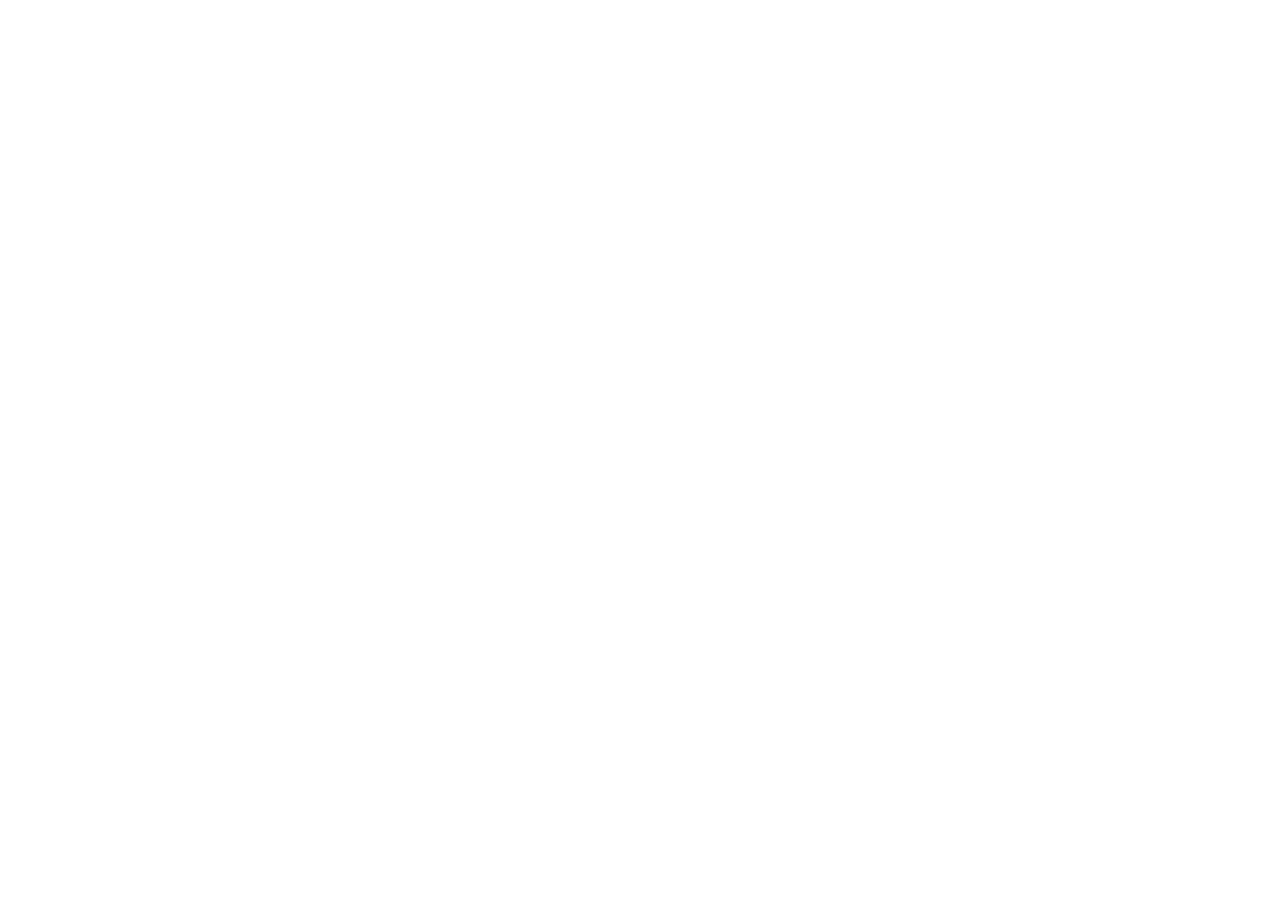
==== index.html @ b0e1c365 "Initial commit" ====
<html lang="en">
<head>
    <title>Portfolio</title>
    <meta charset="utf-8">
    <meta name="viewport" content="width=device-width, user-scalable=no, minimum-scale=1.0, maximum-scale=1.0">
    <!--link rel=stylesheet href="css/base.css"/-->
</head>
<body>

<!-- ------------------------------------------------------------ -->

<div id="ThreeJS"></div>
<script type="module" src="js/renderWindow.js">
</script>

</body>
</html>
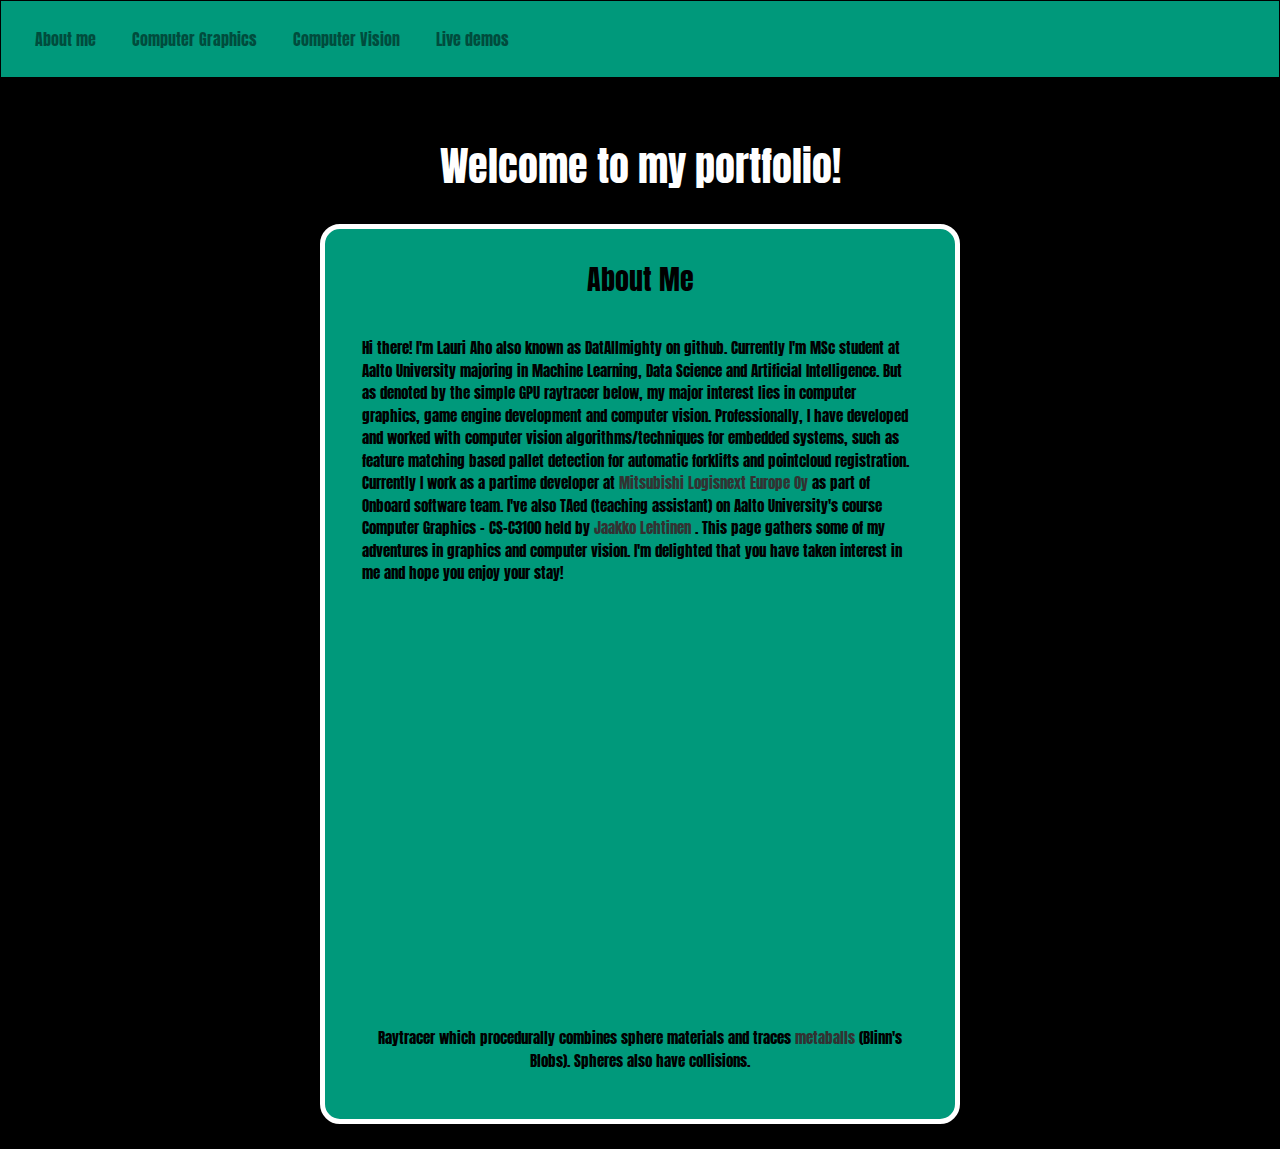
==== commit 9a6ed1e9: "V1" ====
--- a/index.html
+++ b/index.html
@@ -3,15 +3,60 @@
     <title>Portfolio</title>
     <meta charset="utf-8">
     <meta name="viewport" content="width=device-width, user-scalable=no, minimum-scale=1.0, maximum-scale=1.0">
-    <!--link rel=stylesheet href="css/base.css"/-->
+    <link rel="stylesheet" href="https://stackpath.bootstrapcdn.com/bootstrap/4.4.1/css/bootstrap.min.css" integrity="sha384-Vkoo8x4CGsO3+Hhxv8T/Q5PaXtkKtu6ug5TOeNV6gBiFeWPGFN9MuhOf23Q9Ifjh" crossorigin="anonymous">
+    <link rel="stylesheet" href="css/default.css"></rel>
+    <link rel="stylesheet" href="css/index.css"></rel>
+    <link rel="stylesheet" href="https://pro.fontawesome.com/releases/v5.10.0/css/all.css" integrity="sha384-AYmEC3Yw5cVb3ZcuHtOA93w35dYTsvhLPVnYs9eStHfGJvOvKxVfELGroGkvsg+p" crossorigin="anonymous"/>
+
 </head>
 <body>
+    <nav class="navbar navbar-expand-lg navbar-light bg-light">
+        <button class="navbar-toggler" type="hidden" data-toggle="collapse" data-target="#navbarNav" aria-controls="navbarNav" aria-expanded="false" aria-label="Toggle navigation">
+        </button>
+        <div class="collapse navbar-collapse" id="navbarNav">
+        <ul class="navbar-nav">
+            <li class="nav-item">
+                <a id="index" class="nav-link" href="/index.html"><i class="fas fa-info"> </i> About me</a>
+            </li>
+            <li class="nav-item">
+                <a id="graphics" class="nav-link" href="/graphics.html"><i class="fas fa-cube"> </i> Computer Graphics</a>
+            </li>
+            <li class="nav-item">
+                <a id="computervision" class="nav-link" href="/computervision.html"><i class="fas fa-eye"> </i> Computer Vision</a>
+            </li>
+            <li class="nav-item">
+                <a id="livedemos" class="nav-link" href="/livedemos.html"><i class="fas fa-draw-polygon"></i> Live demos</a>
+            </li>
+            <li class="nav-item">
+            </li>
+        </ul>
+        </div>
+    </nav>
 
-<!-- ------------------------------------------------------------ -->
+    <div class="intro">
+        <H1>Welcome to my portfolio! </H1>    
+        <div class="description-container">         
+            <div class="showcase-div">
+                <H3>About Me</H3>
+                <p class="description-text">
+                    Hi there! I'm Lauri Aho also known as DatAllmighty on github. Currently I'm MSc student at Aalto University majoring in Machine Learning, Data Science and Artificial Intelligence. 
+                    But as denoted by the simple GPU raytracer below, my major interest lies in computer graphics, game engine development and computer vision. 
+                    Professionally, I have developed and worked with computer vision algorithms/techniques for embedded systems, such as feature matching based pallet detection
+                    for automatic forklifts and pointcloud registration. Currently I work as a partime developer at<a href="https://www.mitsubishilogisnexteurope.fi/"> Mitsubishi Logisnext Europe Oy </a>
+                    as part of Onboard software team. I've also TAed (teaching assistant) on Aalto University's course Computer Graphics - CS-C3100 held by <a href="https://users.aalto.fi/~lehtinj7/"> Jaakko Lehtinen </a>.
+                    This page gathers some of my adventures in graphics and computer vision. I'm delighted that you have taken interest in me and hope you enjoy your stay!
+                </p> 
+                <div id="embedded-video-div">
+                    <script type="module" src="js/raytrace.js"></script>   
+                </div>
+                <p class="description-center">
+                    Raytracer which procedurally combines sphere materials and traces<a href="https://en.wikipedia.org/wiki/Metaballs"> metaballs</a> (Blinn's Blobs). Spheres also have collisions.
+                </p>
+            </div>
+        </div>
+      
+</div>
 
-<div id="ThreeJS"></div>
-<script type="module" src="js/renderWindow.js">
-</script>
 
 </body>
 </html>--- a/css/default.css
+++ b/css/default.css
@@ -0,0 +1,34 @@
+@import url('https://fonts.googleapis.com/css?family=Roboto');
+
+
+body {
+    background-color: #000000;
+    background-repeat: no-repeat;
+    background-position: center center;
+    background-size: cover;
+    background-attachment: fixed;
+    width: 100%;
+    height: 100%;
+    font-family: 'Roboto', 'sans';
+}
+
+html {
+    width: 100%;
+    height: 100%;
+}
+
+#navbarNav {
+    display: inline-block;
+    align-items: center;
+}
+
+.navbar{
+    background-color: #00997b !important;
+    border: 1px solid black;
+    margin: 0px !important;
+}
+
+.navbar a{
+    margin: 10px;  
+}
+
--- a/css/index.css
+++ b/css/index.css
@@ -0,0 +1,177 @@
+@import url('https://fonts.googleapis.com/css?family=Anton');
+
+.intro{
+    text-align: center;
+    overflow: hidden;
+    background: rgba(0, 0, 0, 0.507);
+}
+.intro-text{
+    width: 60%;
+    height: 50%;
+    margin-top: 5%;
+    margin-bottom: 10%;
+    margin-left: 5%;
+    margin-right: 5%;
+    flex-direction: row;
+}
+
+.intro-text-span {
+    font-size: 25px;
+    color: white;
+    text-align: left !important;
+    
+}
+.intro-text-wrapper {
+    margin-left: 10%;
+    margin-right: 10%;
+    margin-top: 5%;
+    display: flex;
+    flex-direction: row;
+    flex-wrap: wrap;
+    overflow: hidden;
+    justify-content: center;
+    border: 4px solid white;
+    border-radius: 10px;
+    background-color: rgba(0, 0, 0, 0.795)
+}
+
+.button-wrapper {
+    margin-left: 10%;
+    margin-right: 10%;
+    margin-top: 5%;
+    display: flex;
+    flex-direction: row;
+    flex-wrap: wrap;
+    overflow: hidden;
+    justify-content: center;
+    border-radius: 10px;
+    background-color: rgba(0, 0, 0, 0.795)
+}
+
+.intro-text-wrapper {
+    margin-left: 10%;
+    margin-right: 10%;
+    margin-top: 5%;
+    margin-bottom: 5%;
+    display: flex;
+    flex-direction: row;
+    flex-wrap: wrap;
+    overflow: hidden;
+    justify-content: center;
+    background-color: rgba(0, 0, 0, 0.795)
+}
+
+body {
+    font-family: 'Anton';
+}
+h1 {
+    margin-top: 5%;
+    color: white;
+    text-shadow: -1px 0 black, 0 1px black, 1px 0 black, 0 -1px black;
+    font-family: 'Anton';
+}
+
+h3 {
+    color: black !important;
+}
+
+h4 {
+    margin-top: 10%;
+    color: black;
+}
+
+#embedded-video-div {
+    justify-content:center;
+    height: 50%;
+    width: 100%;
+}
+
+#embedded-video-div iframe{
+    margin-top: 2%;
+}
+
+.embedded-divs {
+    display: inline-flex;
+    flex-direction: row;
+    flex-wrap: wrap;
+    justify-content: center;
+    align-items: center;
+    margin-left: 10%;
+    margin-right: 10%;
+}
+
+.showcase-div {
+    width: 50%;
+    height: 100%;
+    padding: 2%;
+    margin: 2%;
+    display: inline-flex;
+    flex-direction: column;
+    flex-wrap: wrap;
+    border: 5px solid white;
+    background-color: #00997b;
+    overflow: hidden;
+    position: relative;
+    border-radius: 20px;
+    justify-content: center;
+    /*text-shadow: -1px 0 white, 0 1px white, 1px 0 white, 0 -1px white;*/
+}
+a {
+    color: rgb(50,50,50);
+}
+.showcase-div .embedded-container {
+    width: 100%;
+    height: 100%;
+    position: absolute;
+    bottom: 0;
+    align-self: center;
+}
+.description-container {
+    display: block;
+    width:100%;
+}
+
+.description {
+    height: 55%;
+    width: 100%;
+    text-align: left;
+    overflow: hidden;
+    color: rgb(255, 255, 255);
+    flex-wrap: wrap;
+    
+}
+
+.description-text {   
+    font-size: 15px;
+    color: black;
+    margin: 2%;
+    text-align: left;
+}
+
+.description-center {   
+    font-size: 15px;
+    color: black;
+    margin: 2%;
+}
+
+.showcase-div h3 {
+    margin-bottom: 5%;
+    color: rgb(255, 255, 255);
+}
+.showcase-div iframe {
+    height: 100%;
+    width: 100%;
+ }
+  
+.btn {
+    color: rgb(187, 187, 187);
+}
+.btn:hover {
+    color: rgb(255, 255, 255);
+}
+
+.showcase-div img {
+    max-width: 100%;
+    max-height: 100%;
+
+}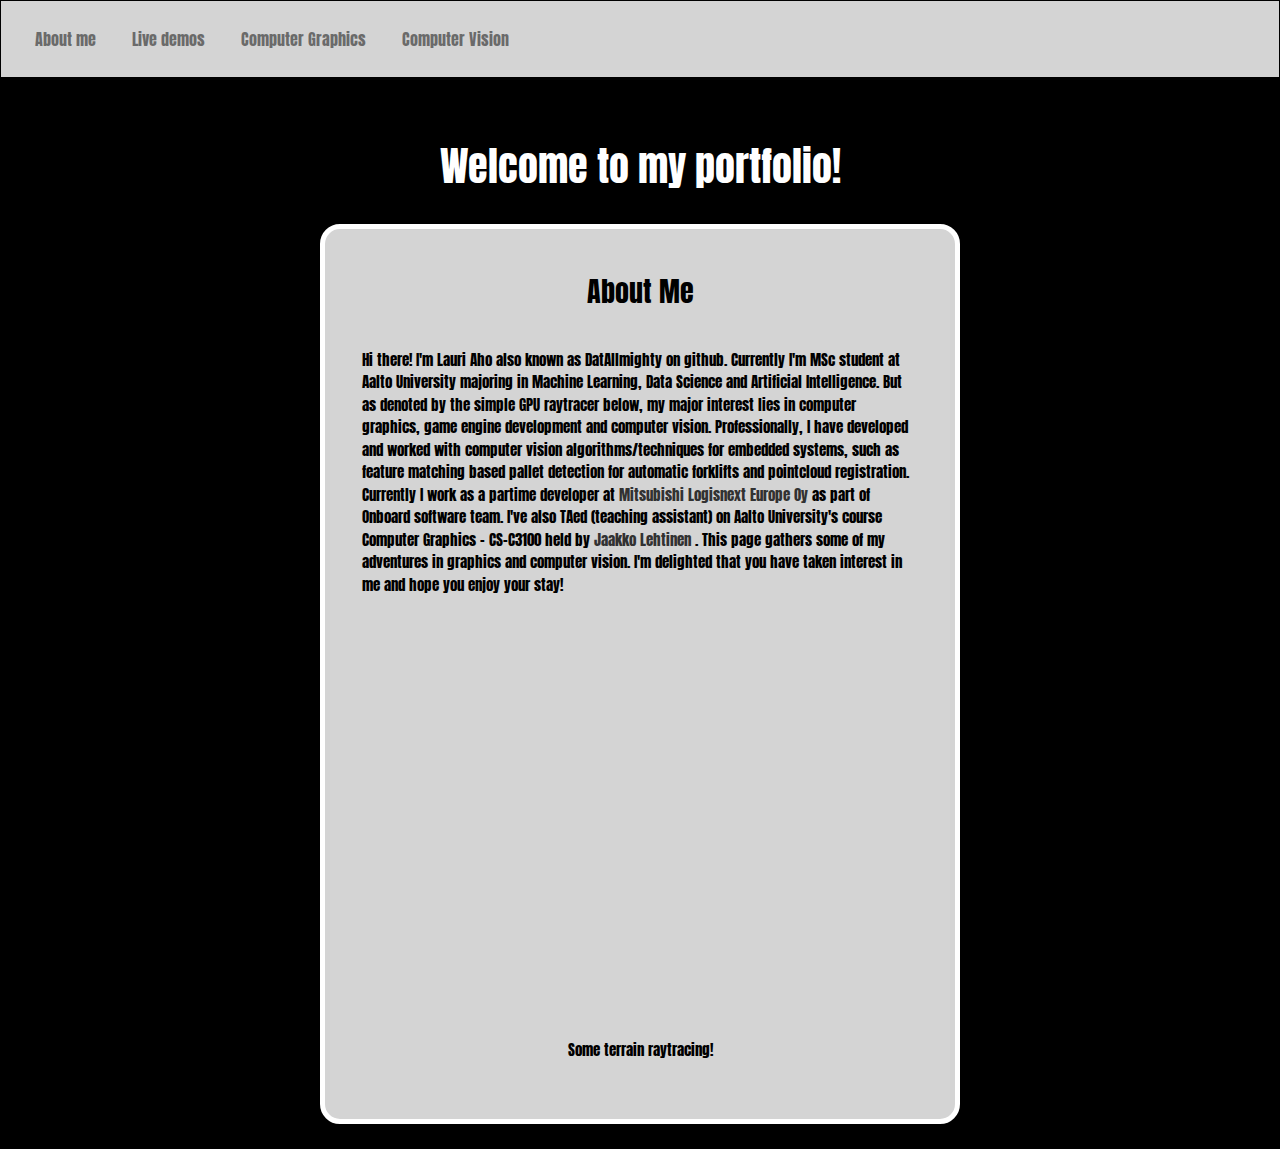
==== commit 043a0726: "Stash before render terrain refactor" ====
--- a/index.html
+++ b/index.html
@@ -19,13 +19,13 @@
                 <a id="index" class="nav-link" href="/index.html"><i class="fas fa-info"> </i> About me</a>
             </li>
             <li class="nav-item">
+                <a id="livedemos" class="nav-link" href="/livedemos.html"><i class="fas fa-draw-polygon"></i> Live demos</a>
+            </li>
+            <li class="nav-item">
                 <a id="graphics" class="nav-link" href="/graphics.html"><i class="fas fa-cube"> </i> Computer Graphics</a>
             </li>
             <li class="nav-item">
                 <a id="computervision" class="nav-link" href="/computervision.html"><i class="fas fa-eye"> </i> Computer Vision</a>
-            </li>
-            <li class="nav-item">
-                <a id="livedemos" class="nav-link" href="/livedemos.html"><i class="fas fa-draw-polygon"></i> Live demos</a>
             </li>
             <li class="nav-item">
             </li>
@@ -47,10 +47,10 @@
                     This page gathers some of my adventures in graphics and computer vision. I'm delighted that you have taken interest in me and hope you enjoy your stay!
                 </p> 
                 <div id="embedded-video-div">
-                    <script type="module" src="js/raytrace.js"></script>   
+                    <script type="module" src="js/renderTerrain.js"></script>   
                 </div>
                 <p class="description-center">
-                    Raytracer which procedurally combines sphere materials and traces<a href="https://en.wikipedia.org/wiki/Metaballs"> metaballs</a> (Blinn's Blobs). Spheres also have collisions.
+                    Some terrain raytracing!
                 </p>
             </div>
         </div>
--- a/css/default.css
+++ b/css/default.css
@@ -23,7 +23,9 @@
 }
 
 .navbar{
-    background-color: #00997b !important;
+    /*background-color: #00997b !important;*/
+    background-color: rgb(212, 212, 212) !important;
+
     border: 1px solid black;
     margin: 0px !important;
 }
--- a/css/index.css
+++ b/css/index.css
@@ -81,9 +81,10 @@
 }
 
 #embedded-video-div {
+    align-self:center;
     justify-content:center;
     height: 50%;
-    width: 100%;
+    width: 70%;
 }
 
 #embedded-video-div iframe{
@@ -109,7 +110,7 @@
     flex-direction: column;
     flex-wrap: wrap;
     border: 5px solid white;
-    background-color: #00997b;
+    background-color: rgb(212, 212, 212);
     overflow: hidden;
     position: relative;
     border-radius: 20px;
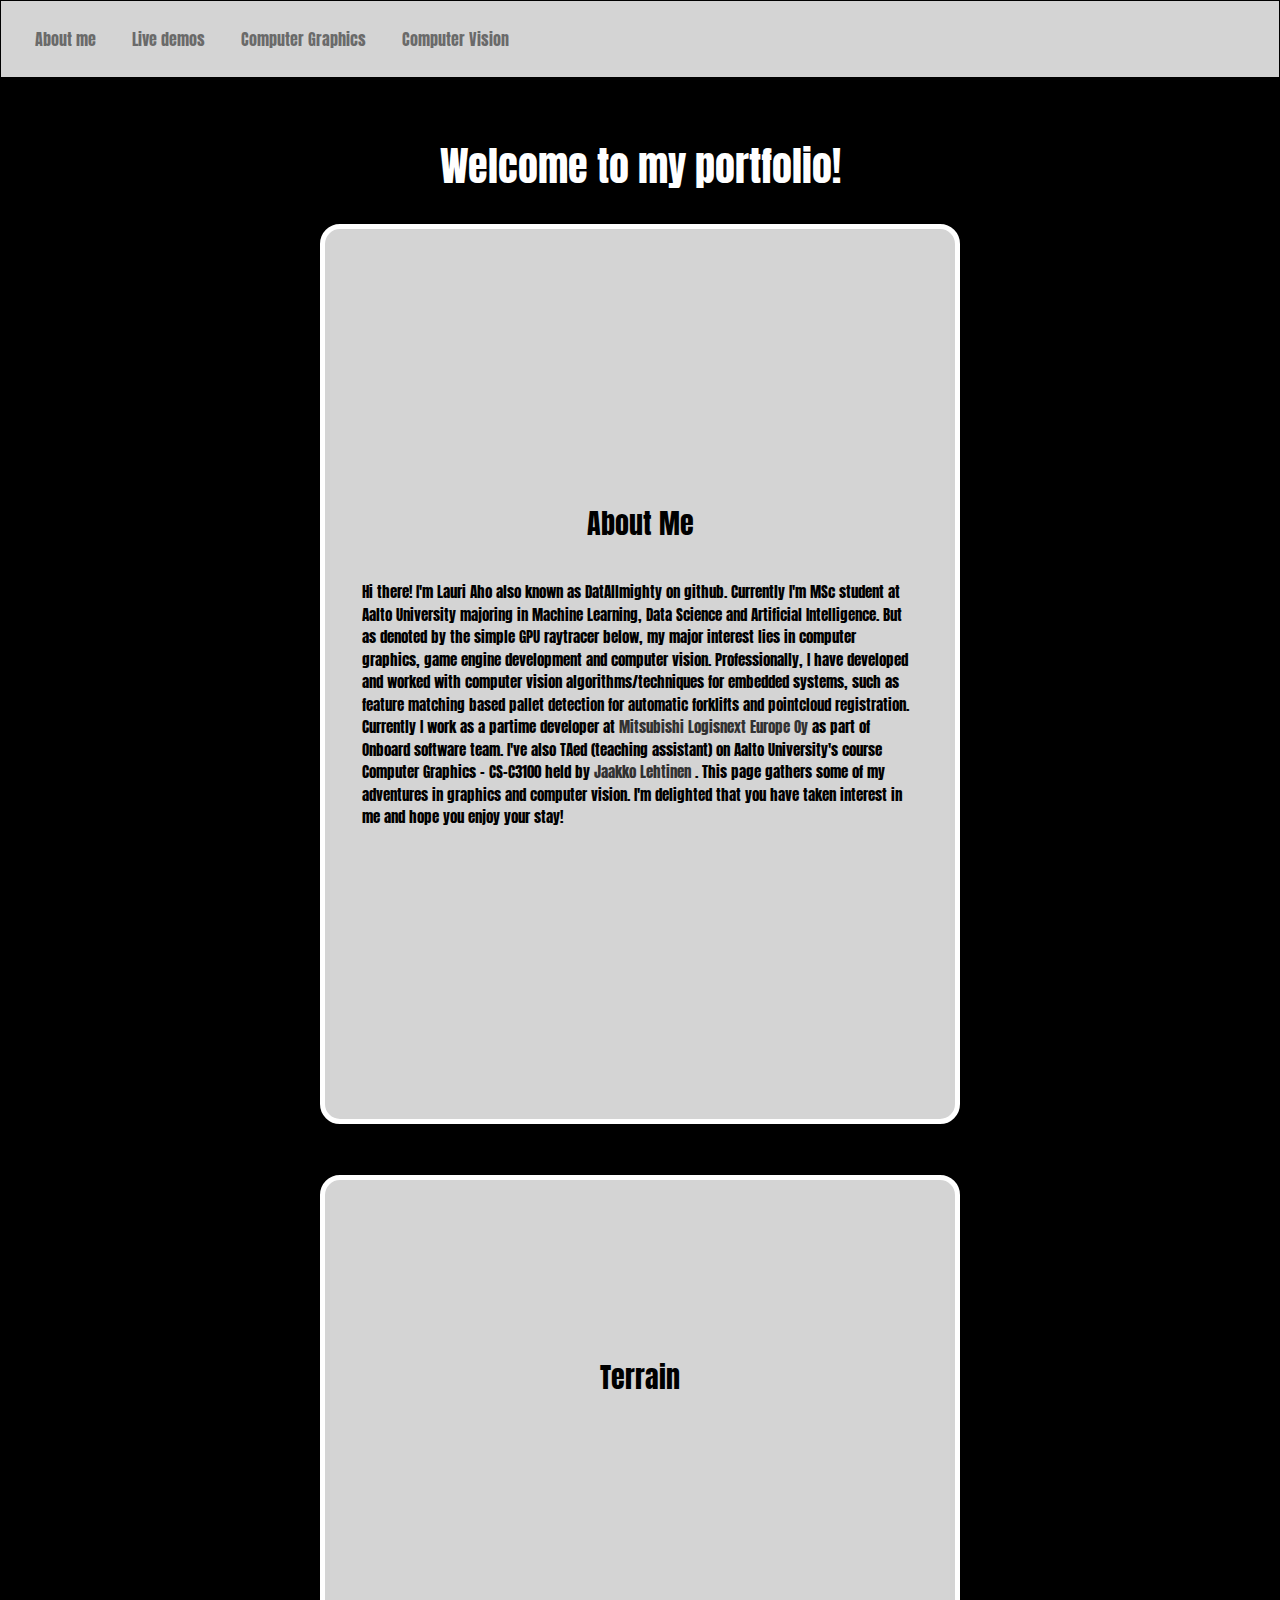
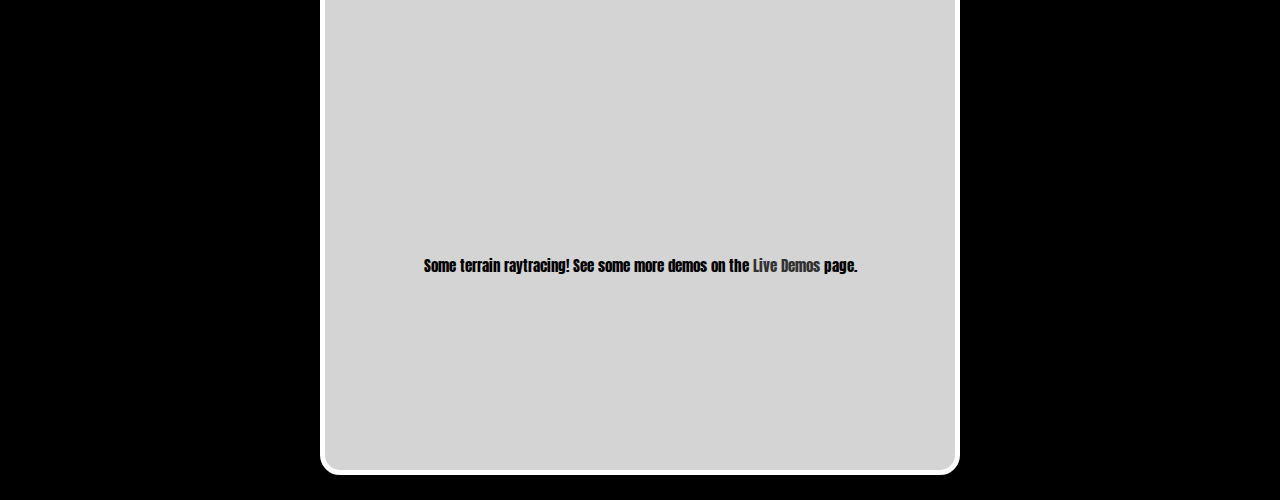
==== commit 8247f3b6: "Small fix to the index page" ====
--- a/index.html
+++ b/index.html
@@ -35,8 +35,8 @@
 
     <div class="intro">
         <H1>Welcome to my portfolio! </H1>    
-        <div class="description-container">         
-            <div class="showcase-div">
+        <div class="description-container">       
+            <div class="showcase-div">   
                 <H3>About Me</H3>
                 <p class="description-text">
                     Hi there! I'm Lauri Aho also known as DatAllmighty on github. Currently I'm MSc student at Aalto University majoring in Machine Learning, Data Science and Artificial Intelligence. 
@@ -46,16 +46,18 @@
                     as part of Onboard software team. I've also TAed (teaching assistant) on Aalto University's course Computer Graphics - CS-C3100 held by <a href="https://users.aalto.fi/~lehtinj7/"> Jaakko Lehtinen </a>.
                     This page gathers some of my adventures in graphics and computer vision. I'm delighted that you have taken interest in me and hope you enjoy your stay!
                 </p> 
+            </div>   
+            <div class="showcase-div">   
+                <H3>Terrain</H3>
                 <div id="embedded-video-div">
                     <script type="module" src="js/renderTerrain.js"></script>   
                 </div>
                 <p class="description-center">
-                    Some terrain raytracing!
+                    Some terrain raytracing! See some more demos on the <a href="/livedemos.html"> Live Demos </a>page.
                 </p>
-            </div>
-        </div>
-      
-</div>
+            </div>                   
+        </div>  
+    </div>
 
 
 </body>
--- a/css/index.css
+++ b/css/index.css
@@ -117,9 +117,11 @@
     justify-content: center;
     /*text-shadow: -1px 0 white, 0 1px white, 1px 0 white, 0 -1px white;*/
 }
+
 a {
     color: rgb(50,50,50);
 }
+
 .showcase-div .embedded-container {
     width: 100%;
     height: 100%;
@@ -127,10 +129,20 @@
     bottom: 0;
     align-self: center;
 }
+
 .description-container {
     display: block;
     width:100%;
 }
+
+#livedemo-desc {
+    align-self: center;
+    color: rgb(212, 212, 212);
+}
+#livedemo-desc a {
+    color: rgb(104, 104, 104);
+}
+
 
 .description {
     height: 55%;
@@ -162,11 +174,12 @@
 .showcase-div iframe {
     height: 100%;
     width: 100%;
- }
+}
   
 .btn {
     color: rgb(187, 187, 187);
 }
+
 .btn:hover {
     color: rgb(255, 255, 255);
 }
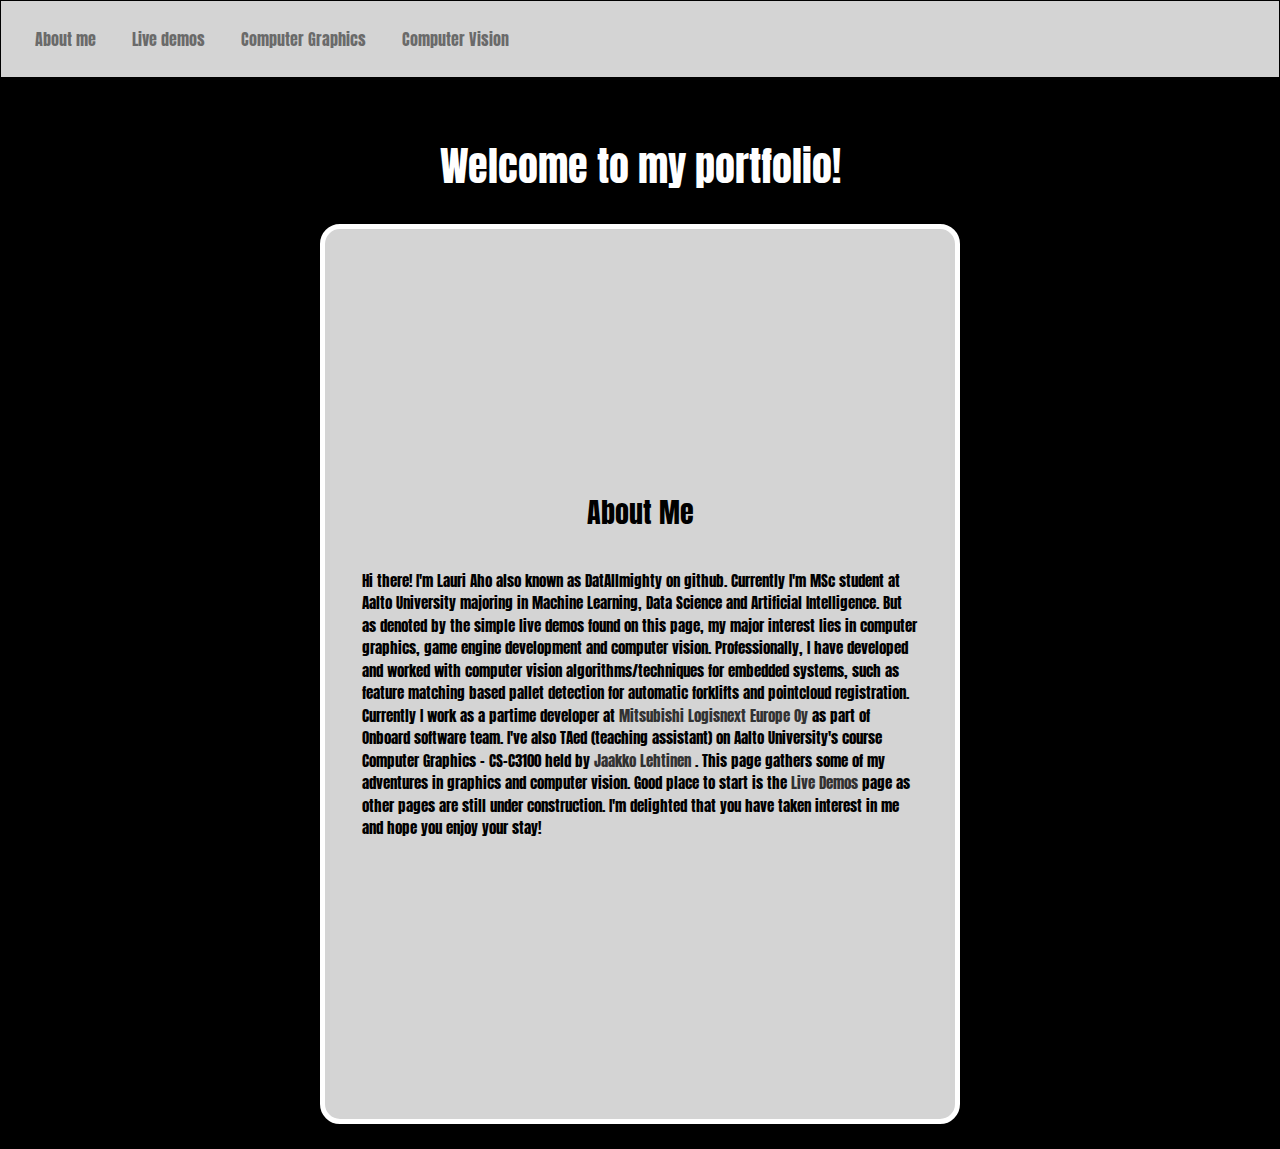
==== commit 18f1a61e: "Remove Raytracer from index page" ====
--- a/index.html
+++ b/index.html
@@ -40,21 +40,12 @@
                 <H3>About Me</H3>
                 <p class="description-text">
                     Hi there! I'm Lauri Aho also known as DatAllmighty on github. Currently I'm MSc student at Aalto University majoring in Machine Learning, Data Science and Artificial Intelligence. 
-                    But as denoted by the simple GPU raytracer below, my major interest lies in computer graphics, game engine development and computer vision. 
+                    But as denoted by the simple live demos found on this page, my major interest lies in computer graphics, game engine development and computer vision. 
                     Professionally, I have developed and worked with computer vision algorithms/techniques for embedded systems, such as feature matching based pallet detection
                     for automatic forklifts and pointcloud registration. Currently I work as a partime developer at<a href="https://www.mitsubishilogisnexteurope.fi/"> Mitsubishi Logisnext Europe Oy </a>
                     as part of Onboard software team. I've also TAed (teaching assistant) on Aalto University's course Computer Graphics - CS-C3100 held by <a href="https://users.aalto.fi/~lehtinj7/"> Jaakko Lehtinen </a>.
-                    This page gathers some of my adventures in graphics and computer vision. I'm delighted that you have taken interest in me and hope you enjoy your stay!
+                    This page gathers some of my adventures in graphics and computer vision. Good place to start is the <a href="/livedemos.html"> Live Demos </a>page as other pages are still under construction. I'm delighted that you have taken interest in me and hope you enjoy your stay!
                 </p> 
-            </div>   
-            <div class="showcase-div">   
-                <H3>Terrain</H3>
-                <div id="embedded-video-div">
-                    <script type="module" src="js/renderTerrain.js"></script>   
-                </div>
-                <p class="description-center">
-                    Some terrain raytracing! See some more demos on the <a href="/livedemos.html"> Live Demos </a>page.
-                </p>
             </div>                   
         </div>  
     </div>
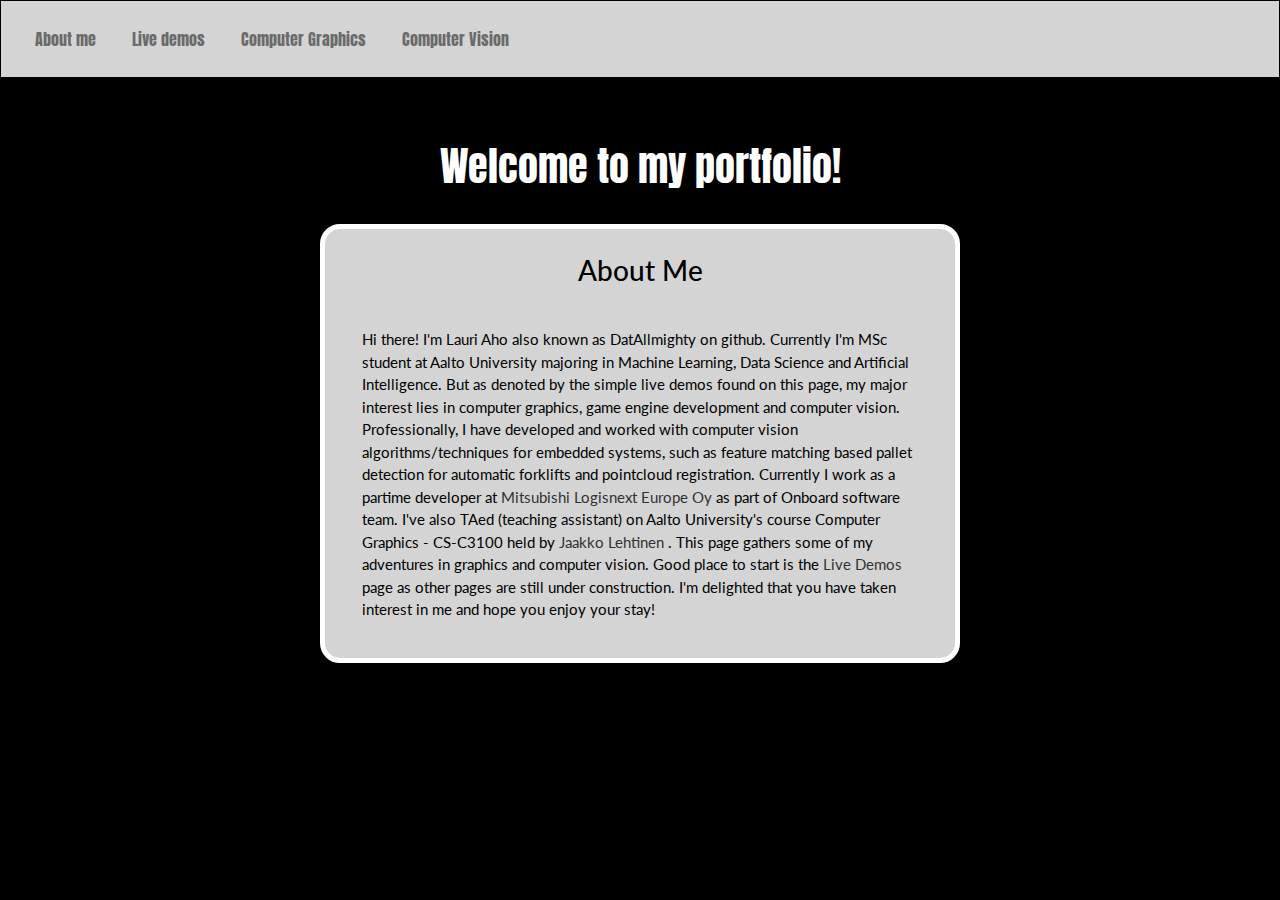
==== commit babd20ff: "Modified camera on island scene, and other small tweaks" ====
--- a/index.html
+++ b/index.html
@@ -7,7 +7,6 @@
     <link rel="stylesheet" href="css/default.css"></rel>
     <link rel="stylesheet" href="css/index.css"></rel>
     <link rel="stylesheet" href="https://pro.fontawesome.com/releases/v5.10.0/css/all.css" integrity="sha384-AYmEC3Yw5cVb3ZcuHtOA93w35dYTsvhLPVnYs9eStHfGJvOvKxVfELGroGkvsg+p" crossorigin="anonymous"/>
-
 </head>
 <body>
     <nav class="navbar navbar-expand-lg navbar-light bg-light">
@@ -36,7 +35,7 @@
     <div class="intro">
         <H1>Welcome to my portfolio! </H1>    
         <div class="description-container">       
-            <div class="showcase-div">   
+            <div class="showcase-div" id="index">   
                 <H3>About Me</H3>
                 <p class="description-text">
                     Hi there! I'm Lauri Aho also known as DatAllmighty on github. Currently I'm MSc student at Aalto University majoring in Machine Learning, Data Science and Artificial Intelligence. 
@@ -49,7 +48,7 @@
             </div>                   
         </div>  
     </div>
-
+    
 
 </body>
 </html>--- a/css/default.css
+++ b/css/default.css
@@ -1,5 +1,4 @@
-@import url('https://fonts.googleapis.com/css?family=Roboto');
-
+@import url('https://fonts.googleapis.com/css2?family=Anton');
 
 body {
     background-color: #000000;
@@ -9,7 +8,7 @@
     background-attachment: fixed;
     width: 100%;
     height: 100%;
-    font-family: 'Roboto', 'sans';
+    font-family: 'Anton', sans-serif;
 }
 
 html {
@@ -20,6 +19,7 @@
 #navbarNav {
     display: inline-block;
     align-items: center;
+    font-family: 'Anton', sans-serif !important;
 }
 
 .navbar{
--- a/css/index.css
+++ b/css/index.css
@@ -1,10 +1,11 @@
-@import url('https://fonts.googleapis.com/css?family=Anton');
+@import url('https://fonts.googleapis.com/css2?family=Lato:wght@700&display=swap');
 
 .intro{
     text-align: center;
     overflow: hidden;
     background: rgba(0, 0, 0, 0.507);
 }
+
 .intro-text{
     width: 60%;
     height: 50%;
@@ -18,9 +19,9 @@
 .intro-text-span {
     font-size: 25px;
     color: white;
-    text-align: left !important;
-    
+    text-align: left !important;   
 }
+
 .intro-text-wrapper {
     margin-left: 10%;
     margin-right: 10%;
@@ -62,13 +63,14 @@
 }
 
 body {
-    font-family: 'Anton';
+    font-family: 'Lato', sans-serif;
 }
+
 h1 {
     margin-top: 5%;
     color: white;
     text-shadow: -1px 0 black, 0 1px black, 1px 0 black, 0 -1px black;
-    font-family: 'Anton';
+    font-family: 'Anton', sans-serif !important;
 }
 
 h3 {
@@ -116,6 +118,11 @@
     border-radius: 20px;
     justify-content: center;
     /*text-shadow: -1px 0 white, 0 1px white, 1px 0 white, 0 -1px white;*/
+}
+
+#index {
+    height: auto !important;
+    flex-direction: row !important;
 }
 
 a {
